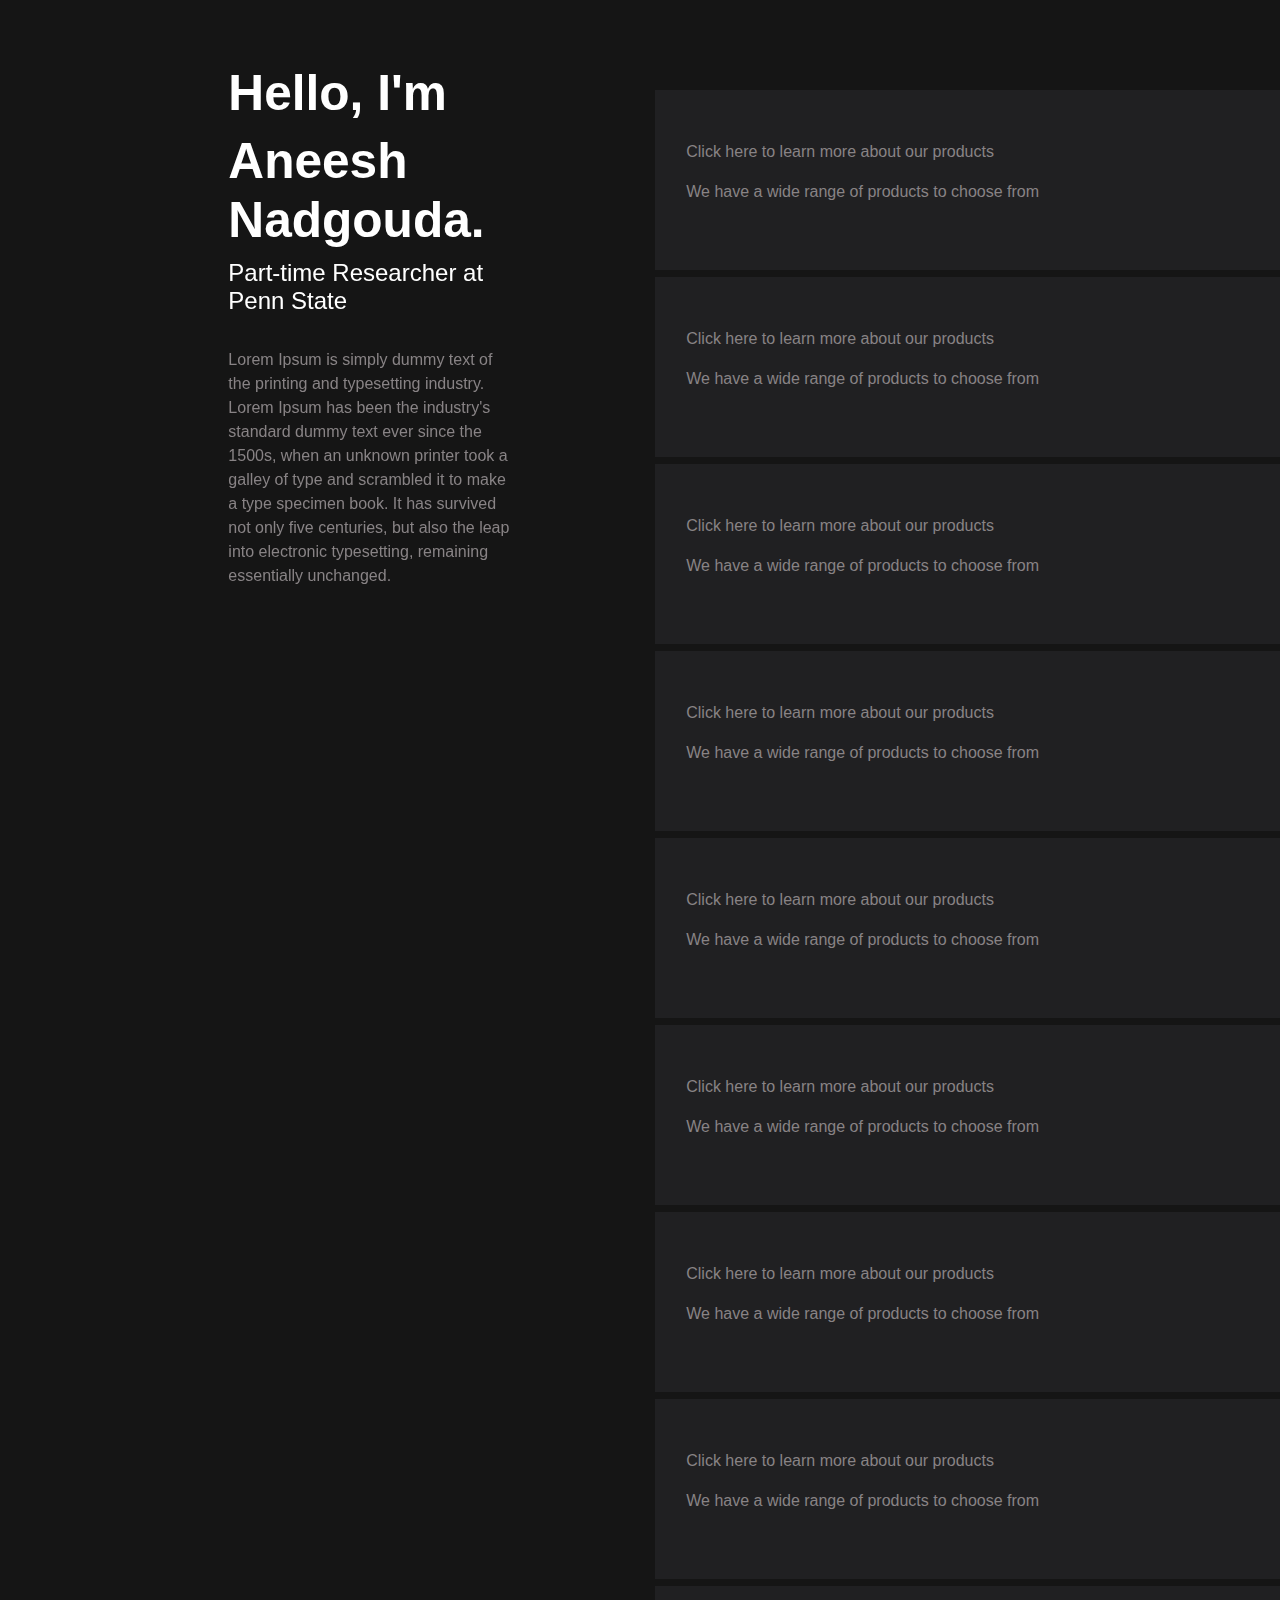
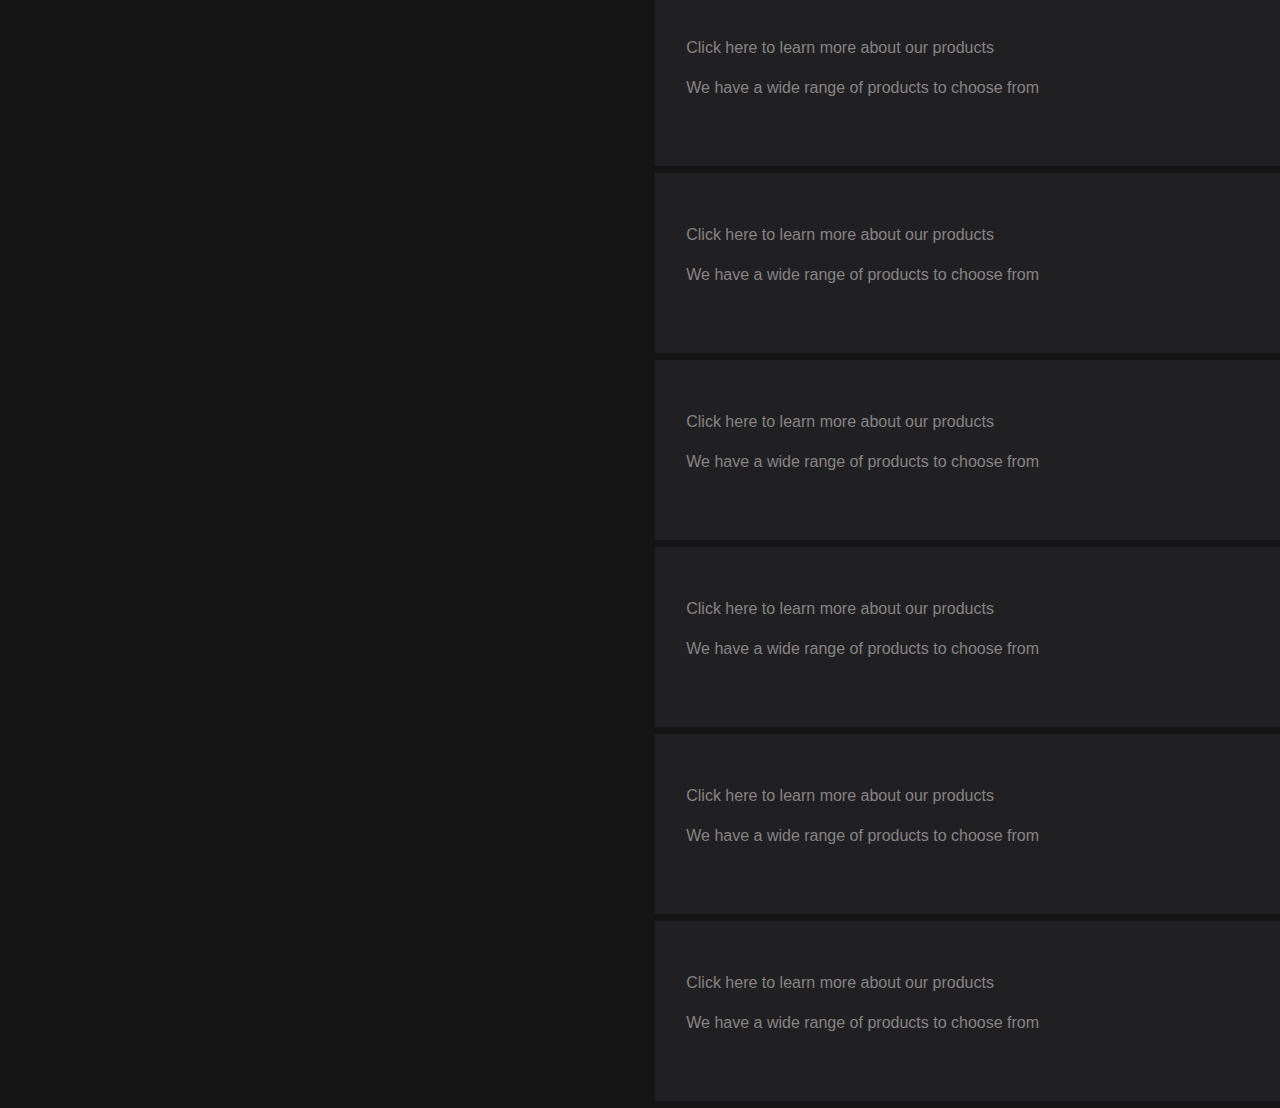
==== index.html @ 9362a8ed "half screen scrolling" ====
<!DOCTYPE html>
<html lang="en">
  <head>
    <!-- Required meta tags -->
    <meta charset="utf-8" />
    <meta
      name="viewport"
      content="width=device-width, initial-scale=1, shrink-to-fit=no"
    />

    <!-- Bootstrap CSS -->
    <link
      rel="stylesheet"
      href="https://cdn.jsdelivr.net/npm/bootstrap@4.3.1/dist/css/bootstrap.min.css"
      integrity="sha384-ggOyR0iXCbMQv3Xipma34MD+dH/1fQ784/j6cY/iJTQUOhcWr7x9JvoRxT2MZw1T"
      crossorigin="anonymous"
    />
    <link rel="stylesheet" href="style.css" />
    <title>Aneesh Nadgouda</title>
  </head>
  <body>
    <div class="col-3 offset-md-2 bruh fixed-top">
      <h1>Hello, I'm</h1>
      <h1>Aneesh Nadgouda.</h1>
      <h2>Part-time Researcher at Penn State</h2>
      <br />
      <p>
        Lorem Ipsum is simply dummy text of the printing and typesetting
        industry. Lorem Ipsum has been the industry's standard dummy text ever
        since the 1500s, when an unknown printer took a galley of type and
        scrambled it to make a type specimen book. It has survived not only five
        centuries, but also the leap into electronic typesetting, remaining
        essentially unchanged.
      </p>
    </div>

    <div class="container">
      <div class="row">
        <div class="col offset-6">
          <div class="panel" onclick="window.location.href='#'">
            <div>
              <p>Click here to learn more about our products</p>
              <p>We have a wide range of products to choose from</p>
            </div>
          </div>
          <div class="panel" onclick="window.location.href='#'">
            <div>
              <p>Click here to learn more about our products</p>
              <p>We have a wide range of products to choose from</p>
            </div>
          </div>
          <div class="panel" onclick="window.location.href='#'">
            <div>
              <p>Click here to learn more about our products</p>
              <p>We have a wide range of products to choose from</p>
            </div>
          </div>
          <div class="panel" onclick="window.location.href='#'">
            <div>
              <p>Click here to learn more about our products</p>
              <p>We have a wide range of products to choose from</p>
            </div>
          </div>
          <div class="panel" onclick="window.location.href='#'">
            <div>
              <p>Click here to learn more about our products</p>
              <p>We have a wide range of products to choose from</p>
            </div>
          </div>
          <div class="panel" onclick="window.location.href='#'">
            <div>
              <p>Click here to learn more about our products</p>
              <p>We have a wide range of products to choose from</p>
            </div>
          </div>
          <div class="panel" onclick="window.location.href='#'">
            <div>
              <p>Click here to learn more about our products</p>
              <p>We have a wide range of products to choose from</p>
            </div>
          </div>
          <div class="panel" onclick="window.location.href='#'">
            <div>
              <p>Click here to learn more about our products</p>
              <p>We have a wide range of products to choose from</p>
            </div>
          </div>
          <div class="panel" onclick="window.location.href='#'">
            <div>
              <p>Click here to learn more about our products</p>
              <p>We have a wide range of products to choose from</p>
            </div>
          </div>
          <div class="panel" onclick="window.location.href='#'">
            <div>
              <p>Click here to learn more about our products</p>
              <p>We have a wide range of products to choose from</p>
            </div>
          </div>
          <div class="panel" onclick="window.location.href='#'">
            <div>
              <p>Click here to learn more about our products</p>
              <p>We have a wide range of products to choose from</p>
            </div>
          </div>
          <div class="panel" onclick="window.location.href='#'">
            <div>
              <p>Click here to learn more about our products</p>
              <p>We have a wide range of products to choose from</p>
            </div>
          </div>
          <div class="panel" onclick="window.location.href='#'">
            <div>
              <p>Click here to learn more about our products</p>
              <p>We have a wide range of products to choose from</p>
            </div>
          </div>
          <div class="panel" onclick="window.location.href='#'">
            <div>
              <p>Click here to learn more about our products</p>
              <p>We have a wide range of products to choose from</p>
            </div>
          </div>
        </div>
      </div>
    </div>

    <!-- Optional JavaScript -->
    <!-- jQuery first, then Popper.js, then Bootstrap JS -->
    <script
      src="https://code.jquery.com/jquery-3.3.1.slim.min.js"
      integrity="sha384-q8i/X+965DzO0rT7abK41JStQIAqVgRVzpbzo5smXKp4YfRvH+8abtTE1Pi6jizo"
      crossorigin="anonymous"
    ></script>
    <script
      src="https://cdn.jsdelivr.net/npm/popper.js@1.14.7/dist/umd/popper.min.js"
      integrity="sha384-UO2eT0CpHqdSJQ6hJty5KVphtPhzWj9WO1clHTMGa3JDZwrnQq4sF86dIHNDz0W1"
      crossorigin="anonymous"
    ></script>
    <script
      src="https://cdn.jsdelivr.net/npm/bootstrap@4.3.1/dist/js/bootstrap.min.js"
      integrity="sha384-JjSmVgyd0p3pXB1rRibZUAYoIIy6OrQ6VrjIEaFf/nJGzIxFDsf4x0xIM+B07jRM"
      crossorigin="anonymous"
    ></script>
  </body>
</html>
---- style.css ----
body{
    margin-top:10%;
    background-color: #151515;
    width: 100%;
}

h1{
    color: #FFFFFF;
    font-weight: bold;
    font-size: 310%;
}

h2{
    color: #FFFFFF;
    font-weight:normal;
    font-size: 150%;
}

p{
    color: #888385;
}

.container{
    width:100%;
    max-width: 100%;
    height:100%;
    position: absolute;
    top: 10%;
    left: 50%;
    transform: translateX(-50%);
} 

.bruh{
    margin-top: 5%;
}



.panel {
    width: 625px;
    height: 180px;
    background-color: #202022;
    display: flex;
    flex-direction: column;
    justify-content: center;
    cursor: pointer;
    padding: 5%;
    margin-bottom: 7px;
  }

@media (max-width: 767px) {
    .fixed-top {
      position: static;
    }
  }
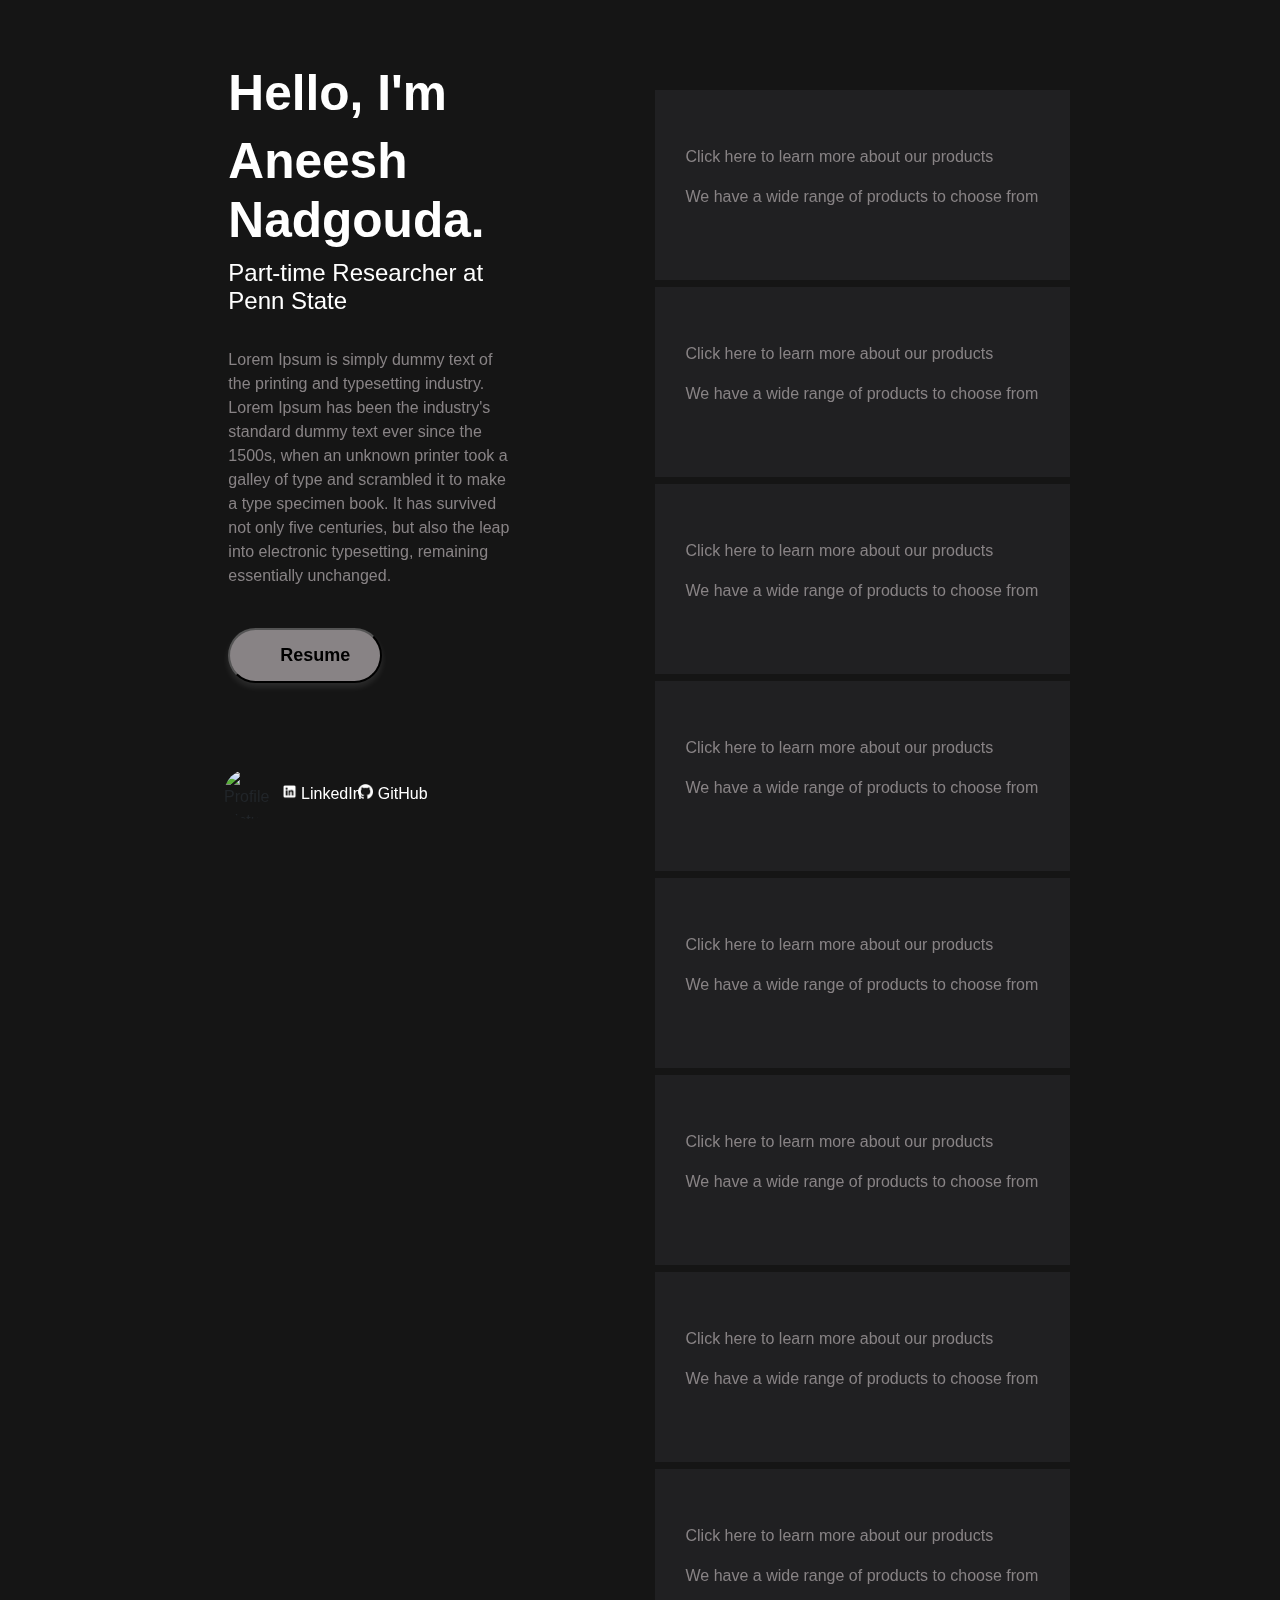
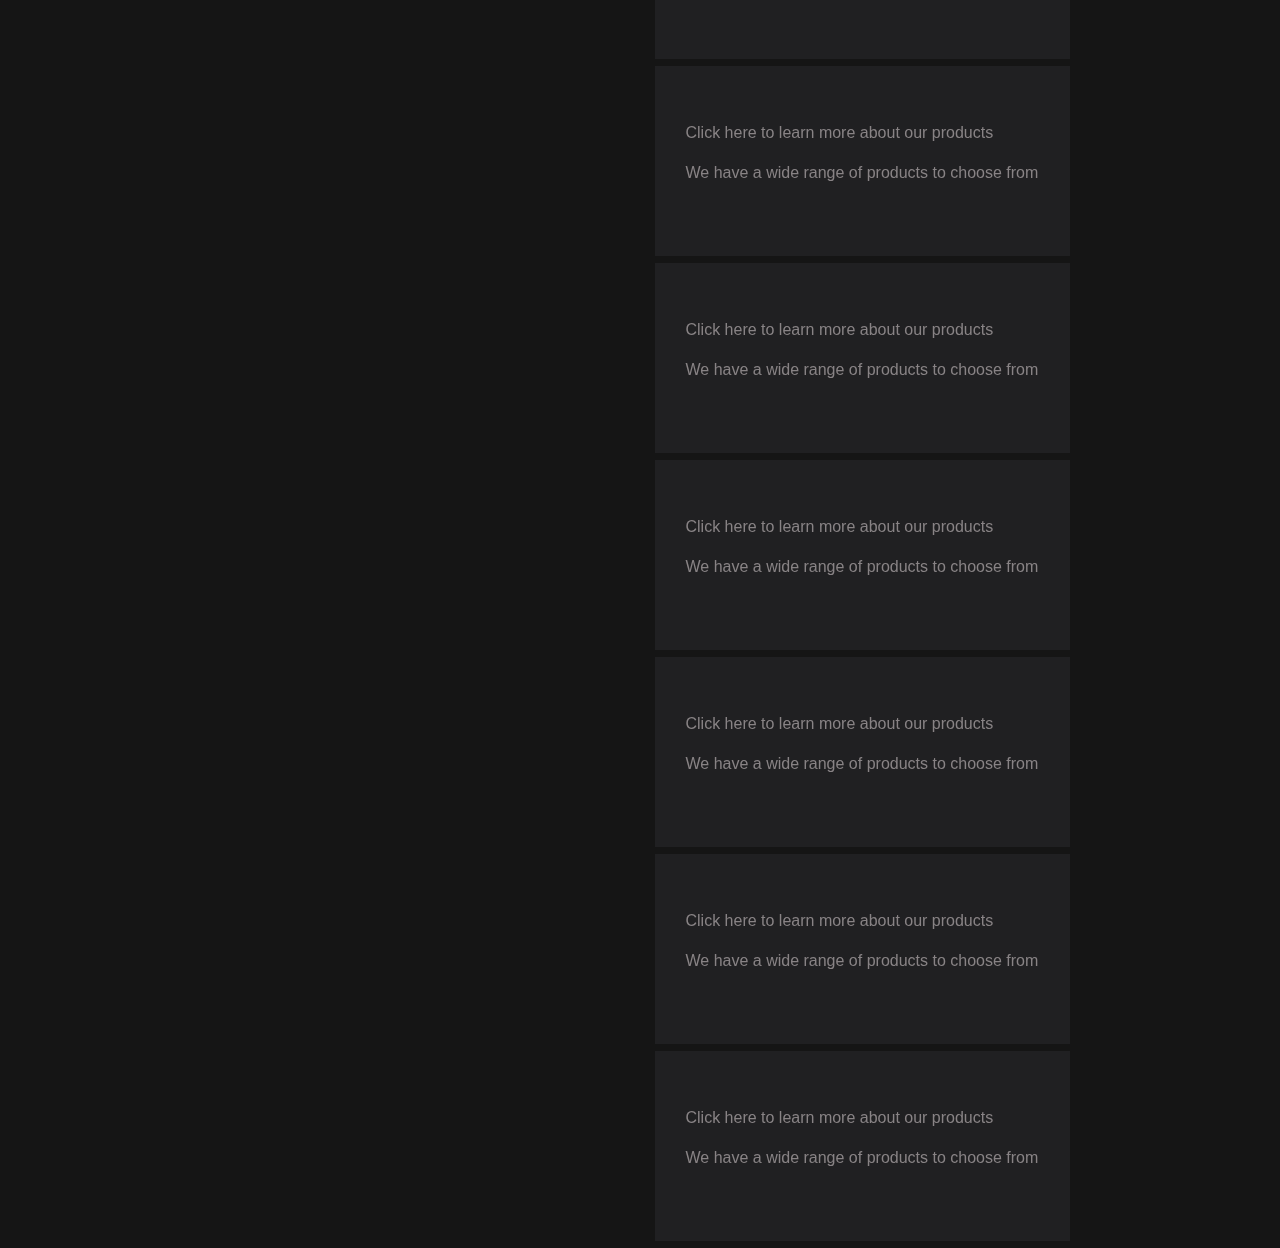
==== commit c9761985: "buttons issue in small screen" ====
--- a/index.html
+++ b/index.html
@@ -19,7 +19,7 @@
     <title>Aneesh Nadgouda</title>
   </head>
   <body>
-    <div class="col-3 offset-md-2 bruh fixed-top">
+    <div class="col-md-3 offset-md-2 mt fixed-top">
       <h1>Hello, I'm</h1>
       <h1>Aneesh Nadgouda.</h1>
       <h2>Part-time Researcher at Penn State</h2>
@@ -32,12 +32,47 @@
         centuries, but also the leap into electronic typesetting, remaining
         essentially unchanged.
       </p>
+      <br />
+      <button type="button" download="Nadgouda_Aneesh_SWE_Resume.pdf" class="pdf-button">
+        Resume
+      </button>
+
+      <div class="small-screen-only">
+
+        <br />
+        <br />
+        <img class = "img1-small" src="Aneesh.jpg" alt="Profile Picture" style="border-radius: 50%;">
+        <a href="https://www.linkedin.com/in/aneesh-nadgouda/" id="link-small">
+          <img class = "img2" src="linkedin.png" alt="LinkedIn logo"> LinkedIn
+        </a>
+        <a href="https://github.com/AneeshNadgouda" id="link-small">
+          <img class = "img2" src="github.png" alt="GitHub logo"> GitHub
+        </a>
+
+
+      </div>
+
     </div>
+
+
+    <div class="large-screen-only">
+
+      <img class = "img1" src="Aneesh.jpg" alt="Profile Picture" style="border-radius: 50%;">
+      <a href="https://www.linkedin.com/in/aneesh-nadgouda/" id="link1">
+        <img class = "img2" src="linkedin.png" alt="LinkedIn logo"> LinkedIn
+      </a>
+      <a href="https://github.com/AneeshNadgouda" id="link2">
+        <img class = "img2" src="github.png" alt="GitHub logo"> GitHub
+      </a>
+    
+    </div>
+
+
 
     <div class="container">
       <div class="row">
-        <div class="col offset-6">
-          <div class="panel" onclick="window.location.href='#'">
+        <div class="col offset-md-6">
+          <div class="first-panel" onclick="window.location.href='#'">
             <div>
               <p>Click here to learn more about our products</p>
               <p>We have a wide range of products to choose from</p>
--- a/style.css
+++ b/style.css
@@ -1,55 +1,187 @@
-body{
-    margin-top:10%;
-    background-color: #151515;
-    width: 100%;
+body {
+  padding-top: 10%;
+  background-color: #151515;
+  width: 100%;
 }
 
-h1{
-    color: #FFFFFF;
-    font-weight: bold;
-    font-size: 310%;
+h1 {
+  color: #ffffff;
+  font-weight: bold;
+  font-size: 310%;
 }
 
-h2{
-    color: #FFFFFF;
-    font-weight:normal;
-    font-size: 150%;
+h2 {
+  color: #ffffff;
+  font-weight: normal;
+  font-size: 150%;
 }
 
-p{
-    color: #888385;
+p {
+  color: #888385;
 }
 
-.container{
-    width:100%;
-    max-width: 100%;
-    height:100%;
-    position: absolute;
-    top: 10%;
-    left: 50%;
-    transform: translateX(-50%);
-} 
-
-.bruh{
-    margin-top: 5%;
+.container {
+  width: 100%;
+  max-width: 100%;
+  height: 100%;
+  position: absolute;
+  top: 10%;
+  left: 50%;
+  transform: translateX(-50%);
 }
 
-
+.mt {
+  margin-top: 5%;
+}
 
 .panel {
-    width: 625px;
-    height: 180px;
-    background-color: #202022;
-    display: flex;
-    flex-direction: column;
-    justify-content: center;
-    cursor: pointer;
-    padding: 5%;
-    margin-bottom: 7px;
-  }
+  width: 68%;
+  height: 190px;
+  background-color: #202022;
+  display: flex;
+  flex-direction: column;
+  justify-content: center;
+  cursor: pointer;
+  padding: 5%;
+  margin-bottom: 7px;
+  transition: transform 0.5s, filter 0.5s;
+  filter: brightness(100%);
+}
+
+.panel:hover {
+  transform: scale(1.07);
+  filter: brightness(150%);
+}
 
 @media (max-width: 767px) {
-    .fixed-top {
-      position: static;
-    }
+  .panel {
+    width: 100%;
   }
+}
+
+.first-panel {
+  width: 68%;
+  height: 190px;
+  background-color: #202022;
+  display: flex;
+  flex-direction: column;
+  justify-content: center;
+  cursor: pointer;
+  padding: 5%;
+  margin-bottom: 7px;
+  transition: transform 0.5s, filter 0.5s;
+  filter: brightness(100%);
+}
+
+.first-panel:hover {
+  transform: scale(1.07);
+  filter: brightness(150%);
+}
+
+@media (max-width: 767px) {
+  .first-panel {
+    width: 100%;
+    margin-top: 135%;
+  }
+}
+
+@media (max-width: 767px) {
+  .fixed-top {
+    position: static;
+  }
+}
+
+.pdf-button {
+  color: rgb(0, 0, 0);
+  background-color: #888385;
+  border-radius: 50px;
+  box-shadow: 0 4px 6px rgba(255, 255, 255, 0.1);
+  font-size: 18px;
+  font-weight: bolder;
+  padding: 12px 24px;
+  cursor: pointer;
+  background-image: url("pdf.png");
+  background-size: 28px 28px;
+  background-repeat: no-repeat;
+  background-position: 13px;
+  padding-left: 50px;
+  padding-right: 30px;
+}
+
+@media (max-width: 767px) {
+  .pdf-button {
+    margin-left: 32%;
+    z-index: 0.9;
+  }
+}
+
+.img1 {
+  position: fixed;
+  bottom: 9%;
+  left: 17.5%;
+  height: 50px;
+  width: 50px;
+}
+
+.img1-small {
+  height: 50px;
+  width: 50px;
+  margin-left: 20%;
+}
+
+.img2 {
+  height: 15px;
+  width: 15px;
+  margin-bottom: 5px;
+}
+
+#link1 {
+  position: fixed;
+  bottom: 10.5%;
+  left: 22%;
+  z-index: 1;
+  color: #ffffff;
+}
+
+#link-small {
+  color: #ffffff;
+  margin-left: 25px;
+}
+
+#link2 {
+  position: fixed;
+  bottom: 10.5%;
+  left: 28%;
+  z-index: 1;
+  color: #ffffff;
+}
+
+/*MAKE CSS FOR THESE 3 FOR SMALL SCREEN CASES*/
+
+@media (max-width: 767px) {
+  .large-screen-only {
+    display: none;
+  }
+}
+
+@media (min-width: 768px) {
+  .large-screen-only {
+    display: block;
+  }
+}
+
+@media (max-width: 767px) {
+  .small-screen-only {
+    display: block;
+  }
+}
+
+@media (min-width: 768px) {
+  .small-screen-only {
+    display: none;
+  }
+}
+
+.col-md-3 {
+  z-index: 999;
+}
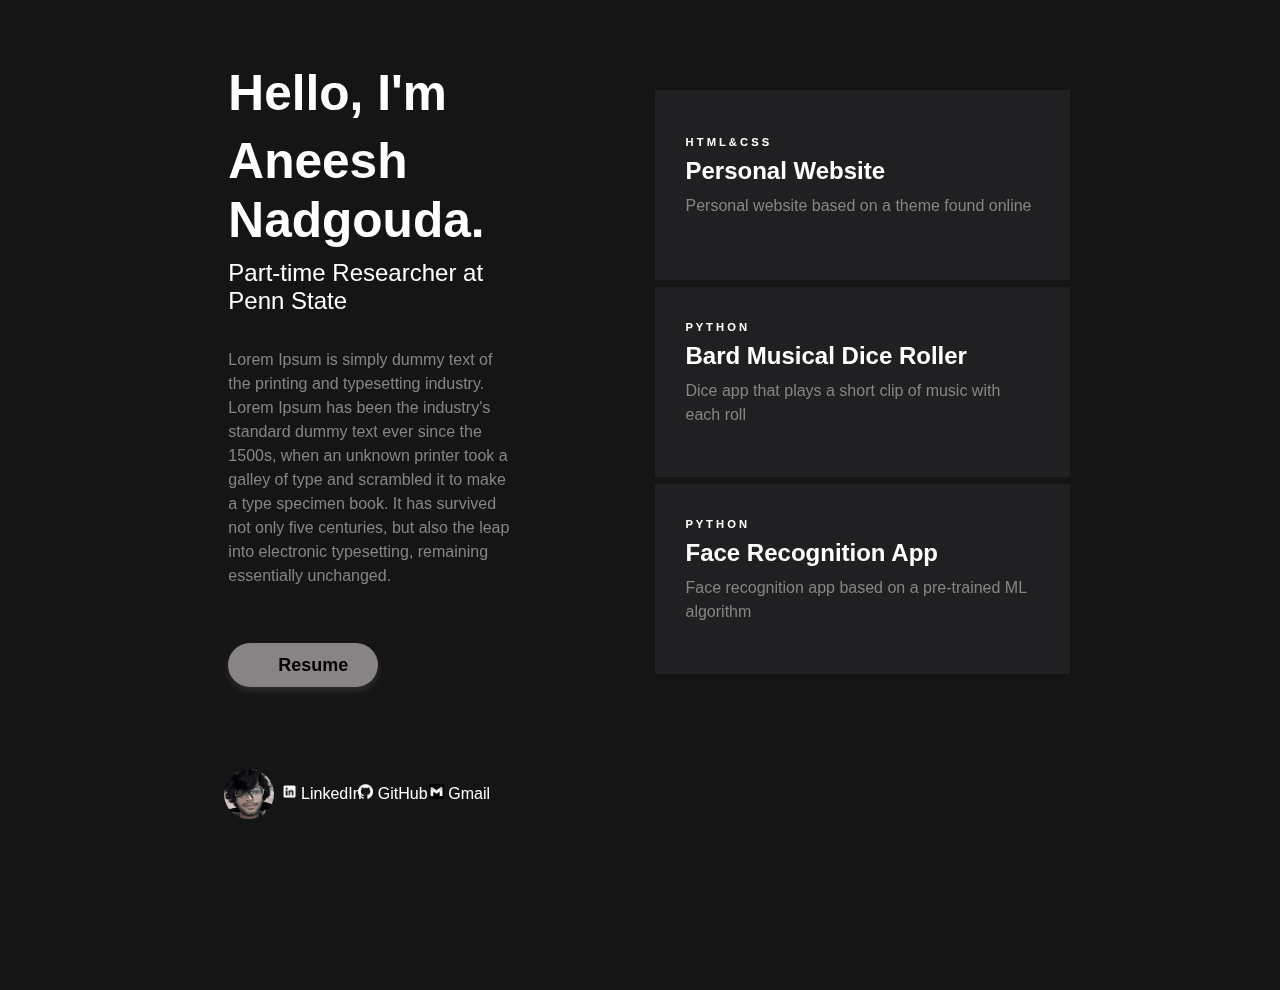
==== commit ddaef4b7: "ready for hosting" ====
--- a/index.html
+++ b/index.html
@@ -17,6 +17,7 @@
     />
     <link rel="stylesheet" href="style.css" />
     <title>Aneesh Nadgouda</title>
+    <link rel="icon" href="Aneesh.jpg">
   </head>
   <body>
     <div class="col-md-3 offset-md-2 mt fixed-top">
@@ -33,22 +34,26 @@
         essentially unchanged.
       </p>
       <br />
-      <button type="button" download="Nadgouda_Aneesh_SWE_Resume.pdf" class="pdf-button">
+      <br />
+
+      <a href="Nadgouda_Aneesh_SWE_Resume.pdf" download target="_blank" class="pdf-button">
         Resume
-      </button>
-
+      </a>
+      
       <div class="small-screen-only">
 
         <br />
         <br />
-        <img class = "img1-small" src="Aneesh.jpg" alt="Profile Picture" style="border-radius: 50%;">
+        <img class = "img1-small" src="Aneesh.jpg" alt="Profile Picture">
         <a href="https://www.linkedin.com/in/aneesh-nadgouda/" id="link-small">
           <img class = "img2" src="linkedin.png" alt="LinkedIn logo"> LinkedIn
         </a>
         <a href="https://github.com/AneeshNadgouda" id="link-small">
           <img class = "img2" src="github.png" alt="GitHub logo"> GitHub
         </a>
-
+        <a href="mailto:aneeshnadgouda581@gmail.com" id = "link-small">
+          <img class = "img2" src="gmail.jpg" alt="Gmail logo"> Gmail
+        </a>
 
       </div>
 
@@ -57,14 +62,17 @@
 
     <div class="large-screen-only">
 
-      <img class = "img1" src="Aneesh.jpg" alt="Profile Picture" style="border-radius: 50%;">
+      <img class = "img1" src="Aneesh.jpg" alt="Profile Picture">
       <a href="https://www.linkedin.com/in/aneesh-nadgouda/" id="link1">
         <img class = "img2" src="linkedin.png" alt="LinkedIn logo"> LinkedIn
       </a>
       <a href="https://github.com/AneeshNadgouda" id="link2">
         <img class = "img2" src="github.png" alt="GitHub logo"> GitHub
       </a>
-    
+      <a href="mailto:aneeshnadgouda581@gmail.com" id = "link3">
+        <img class = "img2" src="gmail.jpg" alt="Gmail logo"> Gmail
+      </a>
+
     </div>
 
 
@@ -72,90 +80,27 @@
     <div class="container">
       <div class="row">
         <div class="col offset-md-6">
-          <div class="first-panel" onclick="window.location.href='#'">
+
+          <a class="first-panel" href='https://github.com/AneeshNadgouda/personalwebsite'>
+              <h4>H T M L & C S S</h4>
+              <h3>Personal Website</h3>
+              <p>Personal website based on a theme found online</p>
+          </a>
+          
+          <div class="panel" onclick="window.location.href='https://github.com/AneeshNadgouda/bardMusicalDiceRoller'">
+              <h4>P Y T H O N</h4>
+              <h3>Bard Musical Dice Roller</h3>
+              <p>Dice app that plays a short clip of music with each roll</p>
+          </div>
+          
+          <div class="panel" onclick="window.location.href='https://github.com/AneeshNadgouda/face-recognition'">
             <div>
-              <p>Click here to learn more about our products</p>
-              <p>We have a wide range of products to choose from</p>
+              <h4>P Y T H O N</h4>
+              <h3>Face Recognition App</h3>
+              <p>Face recognition app based on a pre-trained ML algorithm</p>
             </div>
           </div>
-          <div class="panel" onclick="window.location.href='#'">
-            <div>
-              <p>Click here to learn more about our products</p>
-              <p>We have a wide range of products to choose from</p>
-            </div>
-          </div>
-          <div class="panel" onclick="window.location.href='#'">
-            <div>
-              <p>Click here to learn more about our products</p>
-              <p>We have a wide range of products to choose from</p>
-            </div>
-          </div>
-          <div class="panel" onclick="window.location.href='#'">
-            <div>
-              <p>Click here to learn more about our products</p>
-              <p>We have a wide range of products to choose from</p>
-            </div>
-          </div>
-          <div class="panel" onclick="window.location.href='#'">
-            <div>
-              <p>Click here to learn more about our products</p>
-              <p>We have a wide range of products to choose from</p>
-            </div>
-          </div>
-          <div class="panel" onclick="window.location.href='#'">
-            <div>
-              <p>Click here to learn more about our products</p>
-              <p>We have a wide range of products to choose from</p>
-            </div>
-          </div>
-          <div class="panel" onclick="window.location.href='#'">
-            <div>
-              <p>Click here to learn more about our products</p>
-              <p>We have a wide range of products to choose from</p>
-            </div>
-          </div>
-          <div class="panel" onclick="window.location.href='#'">
-            <div>
-              <p>Click here to learn more about our products</p>
-              <p>We have a wide range of products to choose from</p>
-            </div>
-          </div>
-          <div class="panel" onclick="window.location.href='#'">
-            <div>
-              <p>Click here to learn more about our products</p>
-              <p>We have a wide range of products to choose from</p>
-            </div>
-          </div>
-          <div class="panel" onclick="window.location.href='#'">
-            <div>
-              <p>Click here to learn more about our products</p>
-              <p>We have a wide range of products to choose from</p>
-            </div>
-          </div>
-          <div class="panel" onclick="window.location.href='#'">
-            <div>
-              <p>Click here to learn more about our products</p>
-              <p>We have a wide range of products to choose from</p>
-            </div>
-          </div>
-          <div class="panel" onclick="window.location.href='#'">
-            <div>
-              <p>Click here to learn more about our products</p>
-              <p>We have a wide range of products to choose from</p>
-            </div>
-          </div>
-          <div class="panel" onclick="window.location.href='#'">
-            <div>
-              <p>Click here to learn more about our products</p>
-              <p>We have a wide range of products to choose from</p>
-            </div>
-          </div>
-          <div class="panel" onclick="window.location.href='#'">
-            <div>
-              <p>Click here to learn more about our products</p>
-              <p>We have a wide range of products to choose from</p>
-            </div>
-          </div>
+
         </div>
       </div>
     </div>
--- a/style.css
+++ b/style.css
@@ -15,6 +15,18 @@
   font-weight: normal;
   font-size: 150%;
 }
+
+h3 {
+    color: #ffffff;
+    font-weight:600;
+    font-size: 150%;
+  }
+
+h4 {
+    color: #ffffff;
+    font-weight:600;
+    font-size: 70%;
+  }
 
 p {
   color: #888385;
@@ -51,6 +63,7 @@
 .panel:hover {
   transform: scale(1.07);
   filter: brightness(150%);
+  text-decoration: none;
 }
 
 @media (max-width: 767px) {
@@ -76,6 +89,8 @@
 .first-panel:hover {
   transform: scale(1.07);
   filter: brightness(150%);
+  text-decoration: none;
+
 }
 
 @media (max-width: 767px) {
@@ -87,7 +102,8 @@
 
 @media (max-width: 767px) {
   .fixed-top {
-    position: static;
+    position: absolute;
+    margin-top: 10%;
   }
 }
 
@@ -115,18 +131,26 @@
   }
 }
 
+.pdf-button:hover {
+    text-decoration: none;
+    color: #ffffff;
+  }
+  
+
 .img1 {
   position: fixed;
   bottom: 9%;
   left: 17.5%;
   height: 50px;
   width: 50px;
+  border-radius: 50%;
 }
 
 .img1-small {
   height: 50px;
   width: 50px;
-  margin-left: 20%;
+  margin-left: 11%;
+  border-radius: 50%;
 }
 
 .img2 {
@@ -156,7 +180,13 @@
   color: #ffffff;
 }
 
-/*MAKE CSS FOR THESE 3 FOR SMALL SCREEN CASES*/
+#link3 {
+    position: fixed;
+    bottom: 10.5%;
+    left: 33.5%;
+    z-index: 1;
+    color: #ffffff;
+  }
 
 @media (max-width: 767px) {
   .large-screen-only {
@@ -181,7 +211,3 @@
     display: none;
   }
 }
-
-.col-md-3 {
-  z-index: 999;
-}
